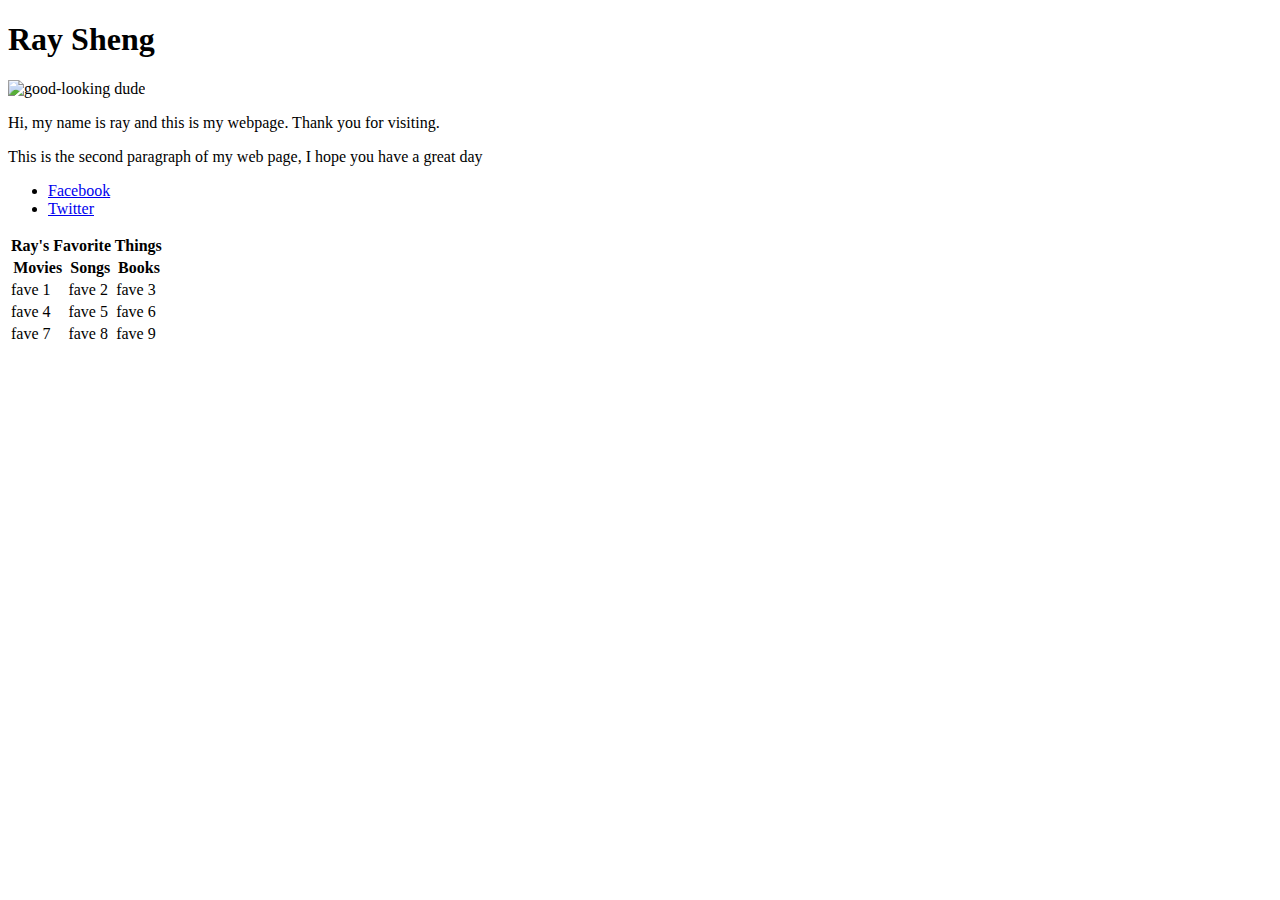
==== index.html @ 376c42dd "initial commit" ====
<!DOCTYPE html>

<head>
    <title>Ray Sheng</title>
</head>

<body>
    <h1>Ray Sheng</h1>
    
    <img src="https://scontent-lax3-2.xx.fbcdn.net/v/t1.0-9/10565160_10152314378491961_6297365829977210321_n.jpg?oh=96cc406c3e0977b016396d1e93a0eda8&oe=5B155793" alt="good-looking dude" />
    <br />

    <p>Hi, my name is ray and this is my webpage. Thank you for visiting.</p>
    <p>This is the second paragraph of my web page, I hope you have a great day</p>

    <ul>
        <li><a href="https://www.facebook.com/ysheng" target="_blank">Facebook</a></li>
        <li><a href="https://twitter.com/rayraysheng" target="_blank">Twitter</a></li>
    </ul>

    <table>
        <thead>
            <tr>
                <th colspan="3">Ray's Favorite Things</th>
            </tr>
            <tr>
                <th>Movies</th>
                <th>Songs</th>
                <th>Books</th>
            </tr>
        </thead>
        <tbody>
            <tr>
                <td>fave 1</td>
                <td>fave 2</td>
                <td>fave 3</td>
            </tr>
            <tr>
                <td>fave 4</td>
                <td>fave 5</td>
                <td>fave 6</td>
            </tr>
            <tr>
                <td>fave 7</td>
                <td>fave 8</td>
                <td>fave 9</td>
            </tr>
        </tbody>
    </table>
</body>
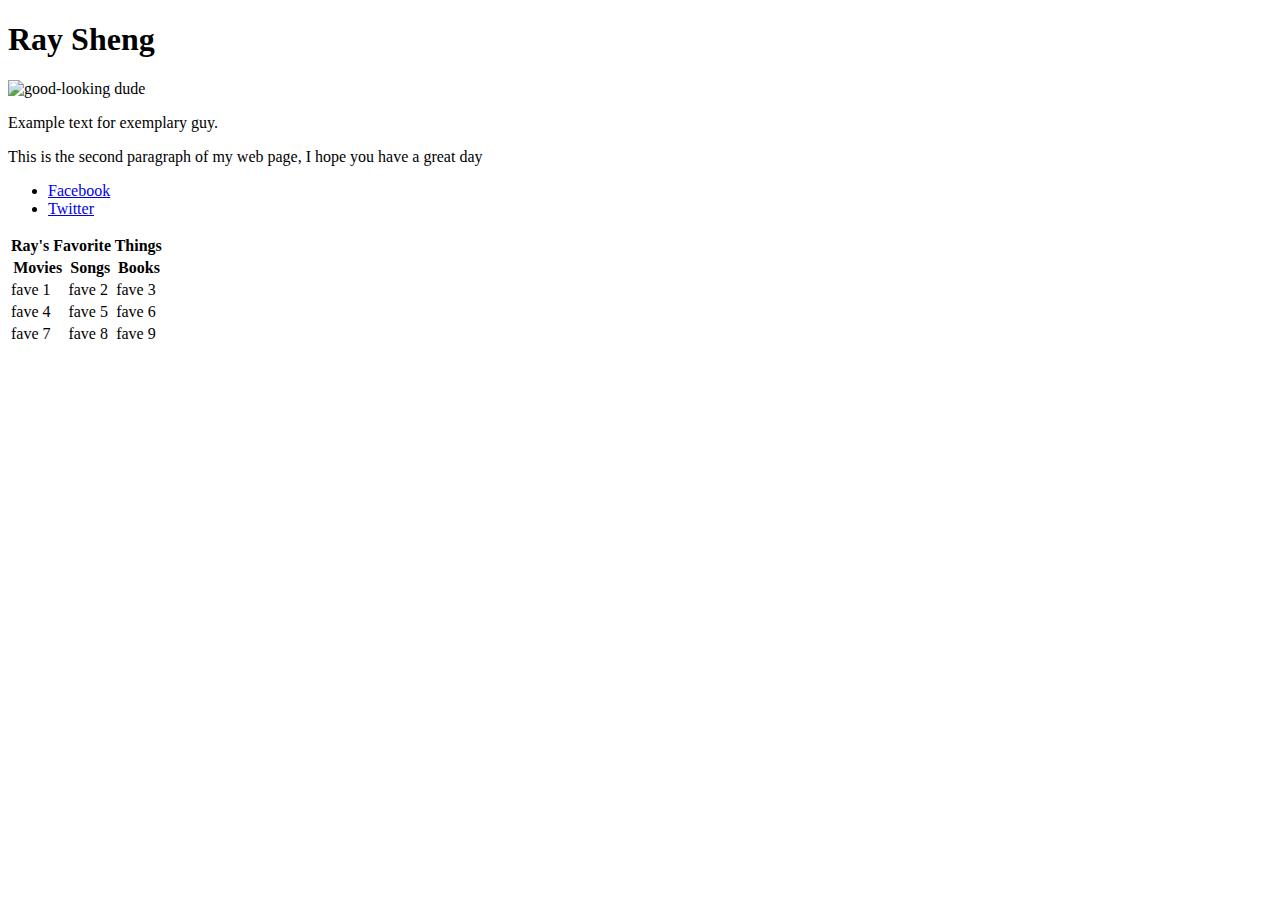
==== commit 52b26f08: "update" ====
--- a/index.html
+++ b/index.html
@@ -10,7 +10,7 @@
     <img src="https://scontent-lax3-2.xx.fbcdn.net/v/t1.0-9/10565160_10152314378491961_6297365829977210321_n.jpg?oh=96cc406c3e0977b016396d1e93a0eda8&oe=5B155793" alt="good-looking dude" />
     <br />
 
-    <p>Hi, my name is ray and this is my webpage. Thank you for visiting.</p>
+    <p>Example text for exemplary guy.</p>
     <p>This is the second paragraph of my web page, I hope you have a great day</p>
 
     <ul>
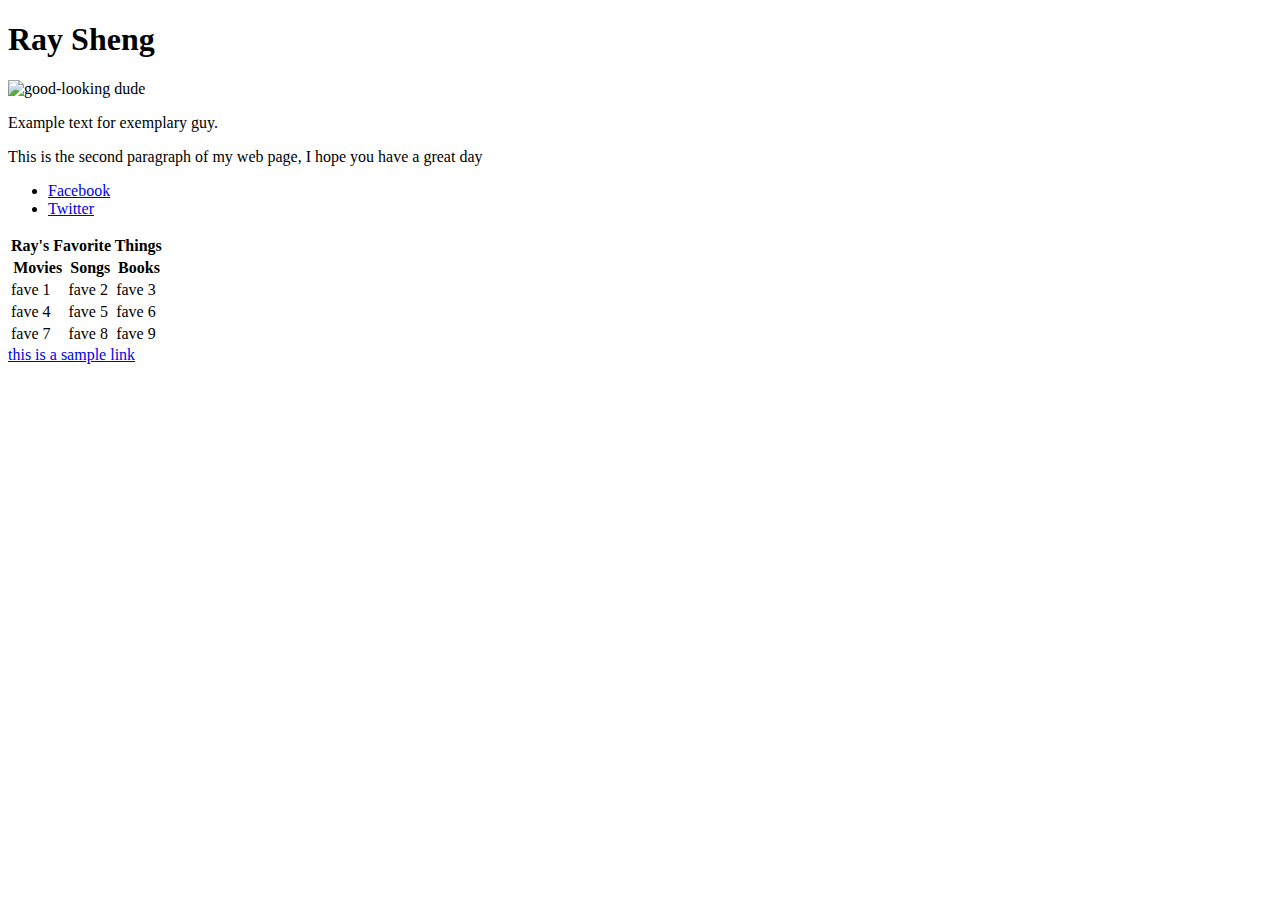
==== commit 004521c6: "added sample link 1" ====
--- a/index.html
+++ b/index.html
@@ -47,4 +47,6 @@
             </tr>
         </tbody>
     </table>
+
+    <a href="/sample_link_1">this is a sample link</a>
 </body>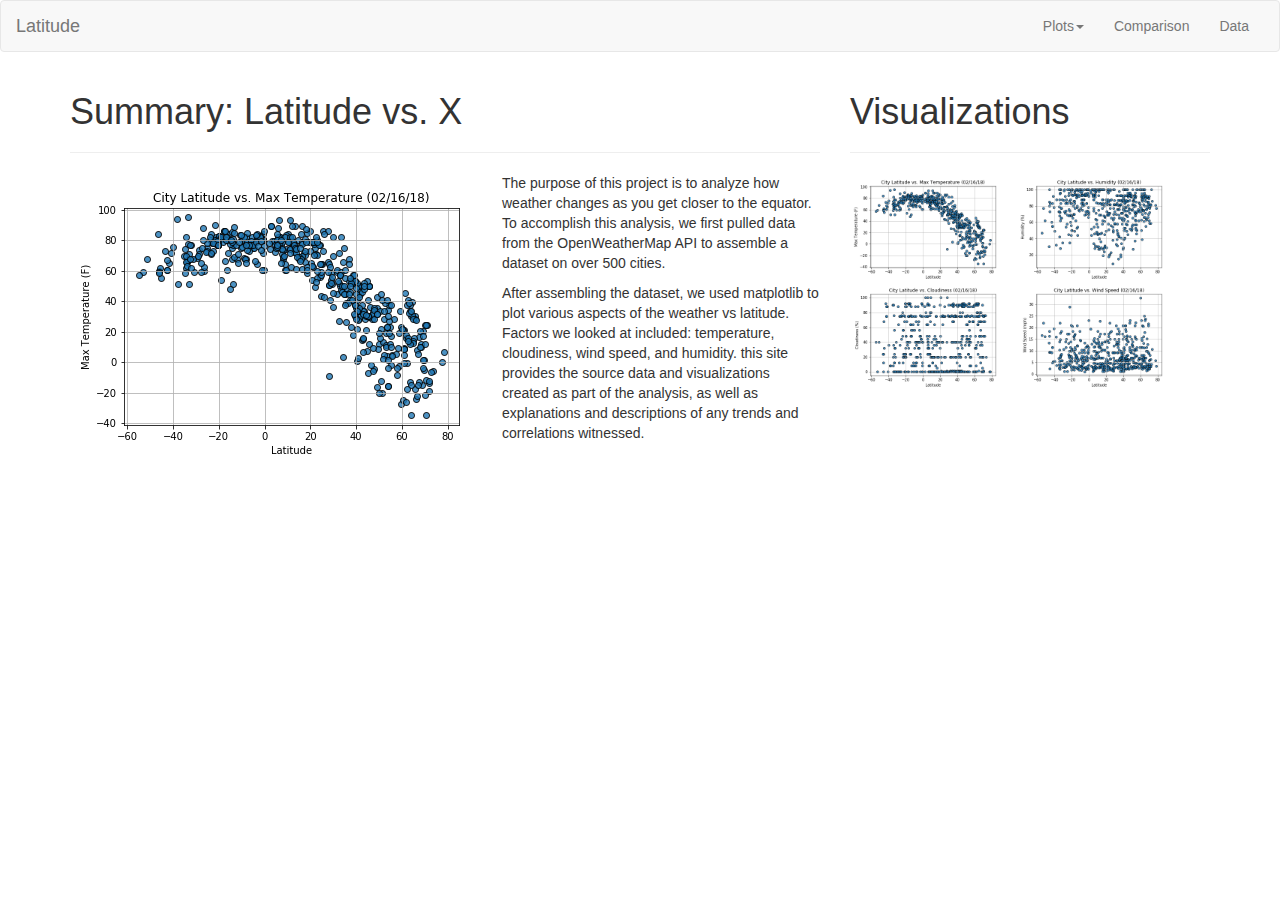
==== commit 419bbc4e: "adding files" ====
--- a/index.html
+++ b/index.html
@@ -1,52 +1,76 @@
 <!DOCTYPE html>
 
 <head>
-    <title>Ray Sheng</title>
+    <meta charset="UTF-8">
+    <title>Welcome to Latitude vs. X</title>
+    
+    <link rel="stylesheet" href="https://maxcdn.bootstrapcdn.com/bootstrap/3.3.7/css/bootstrap.min.css">
+    <link rel="stylesheet" type="text/css" href="style.css">
+
+    <script src="https://code.jquery.com/jquery-3.2.1.slim.min.js" integrity="sha384-KJ3o2DKtIkvYIK3UENzmM7KCkRr/rE9/Qpg6aAZGJwFDMVNA/GpGFF93hXpG5KkN" crossorigin="anonymous"></script>
+    <script src="https://maxcdn.bootstrapcdn.com/bootstrap/4.0.0/js/bootstrap.min.js" integrity="sha384-JZR6Spejh4U02d8jOt6vLEHfe/JQGiRRSQQxSfFWpi1MquVdAyjUar5+76PVCmYl" crossorigin="anonymous"></script>
 </head>
+<body>
+    <!--Nav Bar Starts here-->
+    <nav class="navbar navbar-default">
+        <div class="container-fluid">
+            <!--For mobile-->
+            <div class="navbar-header">
+                <button type="button" class="navbar-toggle collapsed" data-toggle="collapse" data-target="#bs-example-navbar-collapse-1" aria-expanded="false">
+                    <span class="sr-only">Toggle navigation</span>
+                    <span class="icon-bar"></span>
+                    <span class="icon-bar"></span>
+                    <span class="icon-bar"></span>
+                </button>
+                <!--Home logo button-->
+                <a class="navbar-brand" href="#">Latitude</a>
+            </div>
+            <div class="collapse navbar-collapse" id="bs-example-navbar-collapse-1">
+                <!--Nav buttons-->
+                <ul class="nav navbar-nav navbar-right">
+                    <!--Dropdown menu for plots-->
+                    <li class="dropdown">
+                        <a href="#" class="dropdown-toggle" data-toggle="dropdown" role="button" aria-haspopup="true" aria-expanded="false">
+                            Plots<span class="caret"></span>
+                        </a>
+                        <ul class="dropdown-menu">
+                            <li><a href="#">Max Temperature</a></li>
+                            <li><a href="#">Humidity</a></li>
+                            <li><a href="#">Cloudiness</a></li>
+                            <li><a href="#">Wind Speed</a></li>
+                        </ul>
+                    </li>
+                    <!--Comparison Page-->
+                    <li><a href="#">Comparison</a></li>
+                    <!--Data Page-->
+                    <li><a href="#">Data</a></li>
+                </ul>
+            </div>
+        </div>
+    </nav>
+    <!--Nav Bar ends here-->
 
-<body>
-    <h1>Ray Sheng</h1>
-    
-    <img src="https://scontent-lax3-2.xx.fbcdn.net/v/t1.0-9/10565160_10152314378491961_6297365829977210321_n.jpg?oh=96cc406c3e0977b016396d1e93a0eda8&oe=5B155793" alt="good-looking dude" />
-    <br />
-
-    <p>Example text for exemplary guy.</p>
-    <p>This is the second paragraph of my web page, I hope you have a great day</p>
-
-    <ul>
-        <li><a href="https://www.facebook.com/ysheng" target="_blank">Facebook</a></li>
-        <li><a href="https://twitter.com/rayraysheng" target="_blank">Twitter</a></li>
-    </ul>
-
-    <table>
-        <thead>
-            <tr>
-                <th colspan="3">Ray's Favorite Things</th>
-            </tr>
-            <tr>
-                <th>Movies</th>
-                <th>Songs</th>
-                <th>Books</th>
-            </tr>
-        </thead>
-        <tbody>
-            <tr>
-                <td>fave 1</td>
-                <td>fave 2</td>
-                <td>fave 3</td>
-            </tr>
-            <tr>
-                <td>fave 4</td>
-                <td>fave 5</td>
-                <td>fave 6</td>
-            </tr>
-            <tr>
-                <td>fave 7</td>
-                <td>fave 8</td>
-                <td>fave 9</td>
-            </tr>
-        </tbody>
-    </table>
-
-    <a href="/sample_link_1">this is a sample link</a>
+    <div class="container">
+        <div class="row">
+            <div class="col-md-8">
+                <h1>Summary: Latitude vs. X</h1>
+                <hr>
+                <div>
+                    <img class="text-wrapped" src="output_data/Fig1.png" alt="City Latitude vs. Max Temperature (02/16/18)">
+                    <p>The purpose of this project is to analyze how weather changes as you get closer to the equator. To accomplish this analysis, we first pulled data from the OpenWeatherMap API to assemble a dataset on over 500 cities.</p>
+                    <p>After assembling the dataset, we used matplotlib to plot various aspects of the weather vs latitude. Factors we looked at included: temperature, cloudiness, wind speed, and humidity. this site provides the source data and visualizations created as part of the analysis, as well as explanations and descriptions of any trends and correlations witnessed.</p>
+                </div>
+            </div>
+            <div class="col-md-4">
+                <h1>Visualizations</h1>
+                <hr>
+                <div>
+                    <img class="custom-thumbnail" src="output_data/Fig1.png" alt="">
+                    <img class="custom-thumbnail" src="output_data/Fig2.png" alt="">
+                    <img class="custom-thumbnail" src="output_data/Fig3.png" alt="">
+                    <img class="custom-thumbnail" src="output_data/Fig4.png" alt="">
+                </div>
+            </div>
+        </div>
+    </div>
 </body>--- a/style.css
+++ b/style.css
@@ -0,0 +1,29 @@
+
+img.text-wrapped {
+    float: left;
+    max-width: 100%;
+    height: auto;
+}
+
+img.custom-thumbnail {
+    width: 45%;
+    height: auto;
+    display: inline-flex;
+}
+
+@media (max-width: 767px) {
+    ul.dropdown-menu {
+        position: static;
+        width: 100%;
+        border-radius:0;
+        border: none;
+      }    
+}
+
+@media (max-width: 600px) {
+    img.text-wrapped {
+        float: none;
+        max-width: 100%;
+        height: auto;
+    }
+}